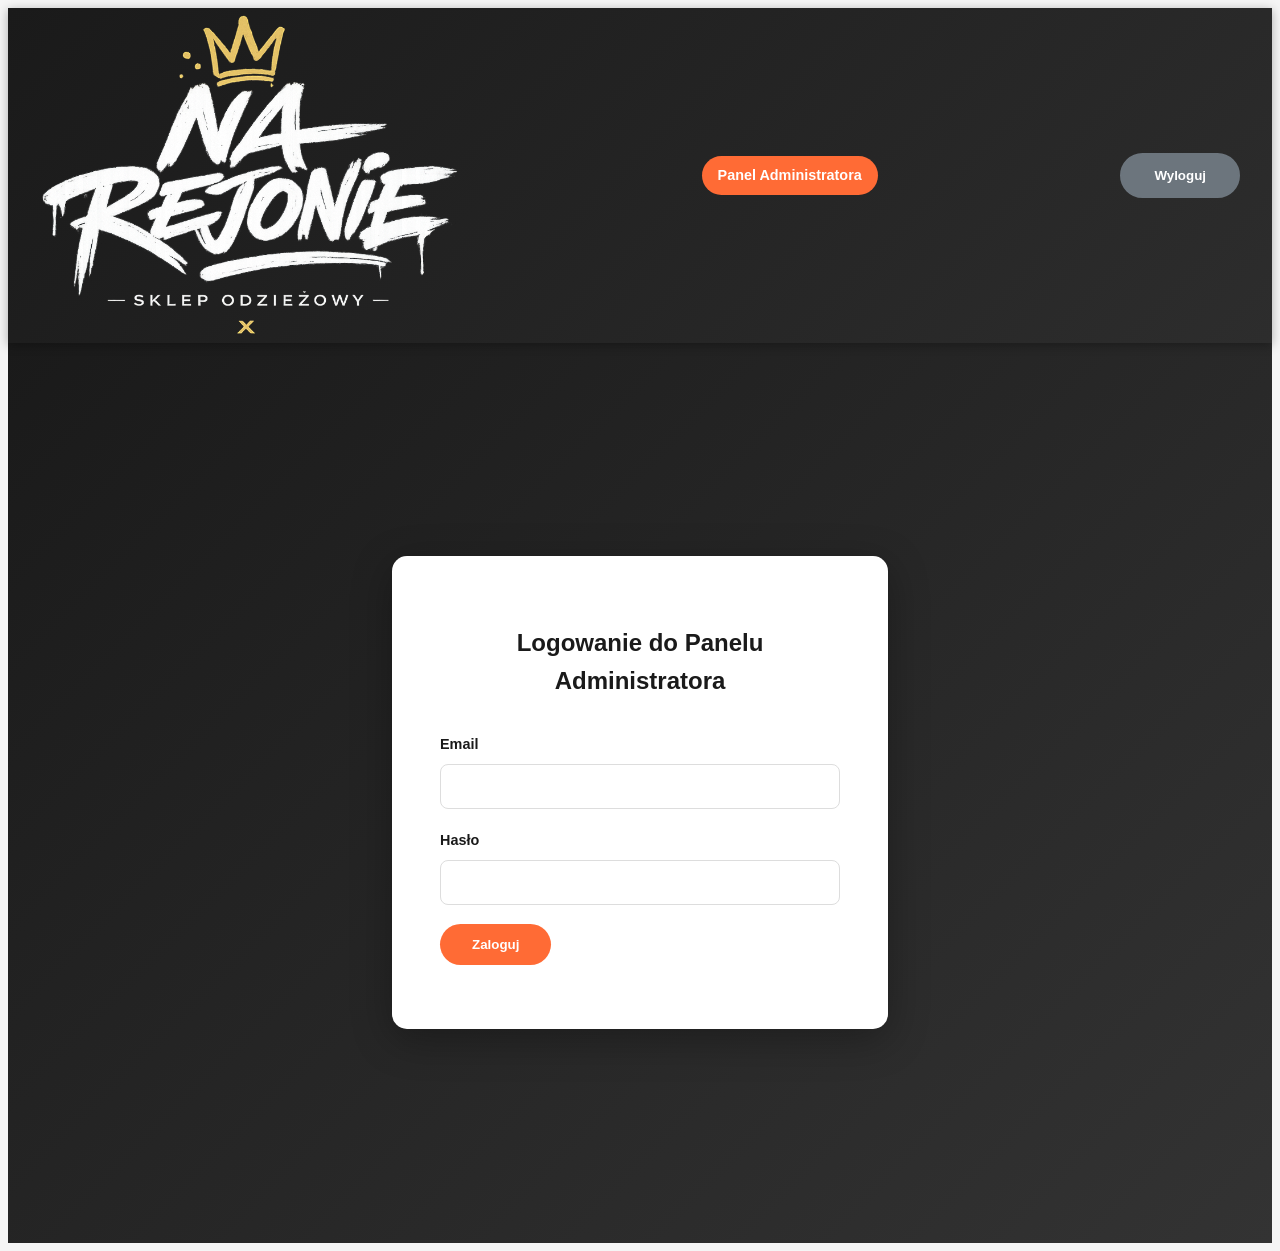
==== frontend/admin.html @ cbc05e4c "produkcyjna - backend i frontend" ====
<!DOCTYPE html>
<html lang="pl">
<head>
    <meta charset="UTF-8">
    <meta name="viewport" content="width=device-width, initial-scale=1.0">
    <title>Panel Administratora - Na Rejonie</title>
    <link rel="stylesheet" href="css/style.css">
    <link rel="stylesheet" href="css/admin.css">
</head>
<body>
    <!-- Nawigacja -->
    <nav class="navbar navbar-admin">
        <div class="nav-container">
            <a href="index.html" class="logo">
                <img src="img/logo.png" alt="Na Rejonie Logo" class="logo-img">
            </a>
            <span class="admin-badge">Panel Administratora</span>
            <div class="nav-actions">
                <button id="logoutBtn" class="btn btn-secondary">Wyloguj</button>
            </div>
        </div>
    </nav>

    <!-- Sekcja logowania dla admina -->
    <section id="adminLoginSection" class="admin-login-section">
        <div class="login-container">
            <h2>Logowanie do Panelu Administratora</h2>
            <form id="adminLoginForm">
                <div class="form-group">
                    <label for="adminEmail">Email</label>
                    <input type="email" id="adminEmail" required>
                </div>
                <div class="form-group">
                    <label for="adminPassword">Hasło</label>
                    <input type="password" id="adminPassword" required>
                </div>
                <button type="submit" class="btn btn-primary">Zaloguj</button>
            </form>
            <p id="loginError" class="error-message"></p>
        </div>
    </section>

    <!-- Panel administratora -->
    <section id="adminPanel" class="admin-panel" style="display: none;">
        <div class="admin-container">
            <!-- Zakładki -->
            <div class="admin-tabs">
                <button class="tab-btn active" data-tab="products">Produkty</button>
                <button class="tab-btn" data-tab="orders">Zamówienia</button>
                <button class="tab-btn" data-tab="returns">Zwroty</button>
                <button class="tab-btn" data-tab="users">Użytkownicy</button>
                <button class="tab-btn" data-tab="opinions">Opinie</button>
            </div>

            <!-- Zarządzanie produktami -->
            <div class="tab-content active" id="productsTab">
                <div class="tab-header">
                    <h2>Zarządzanie Produktami</h2>
                    <button class="btn btn-primary" onclick="showAddProductModal()">+ Dodaj Produkt</button>
                </div>
                
                <!-- Filtry produktów -->
                <div class="product-filters" style="margin-bottom: 1rem; display: flex; gap: 0.5rem; flex-wrap: wrap; align-items: center;">
                    <select id="filterKategoria" style="padding: 0.5rem; min-width: 120px;">
                        <option value="">Wszystkie kategorie</option>
                        <option value="bluzy">Bluzy</option>
                        <option value="t-shirty">T-shirty</option>
                        <option value="spodnie">Spodnie</option>
                        <option value="akcesoria">Akcesoria</option>
                    </select>
                    <select id="filterRozmiar" style="padding: 0.5rem; min-width: 80px;">
                        <option value="">Wszystkie rozmiary</option>
                        <option value="XS">XS</option>
                        <option value="S">S</option>
                        <option value="M">M</option>
                        <option value="L">L</option>
                        <option value="XL">XL</option>
                        <option value="XXL">XXL</option>
                        <option value="30">30</option>
                        <option value="32">32</option>
                        <option value="34">34</option>
                        <option value="36">36</option>
                        <option value="UNI">UNI</option>
                    </select>
                    <input type="text" id="filterKolor" placeholder="Kolor" style="padding: 0.5rem; min-width: 100px;">
                    <input type="number" id="filterCenaMin" placeholder="Cena min" step="0.01" style="padding: 0.5rem; min-width: 80px;">
                    <input type="number" id="filterCenaMax" placeholder="Cena max" step="0.01" style="padding: 0.5rem; min-width: 80px;">
                    <input type="text" id="filterNazwa" placeholder="Nazwa produktu" style="padding: 0.5rem; min-width: 150px;">
                    <button class="btn btn-primary" onclick="applyProductFilters()">Filtruj</button>
                    <button class="btn btn-secondary" onclick="clearProductFilters()">Wyczyść</button>
                </div>
                
                <div class="products-table-container">
                    <table class="admin-table">
                        <thead>
                            <tr>
                                <th>ID</th>
                                <th>Nazwa</th>
                                <th>Kategoria</th>
                                <th>Cena</th>
                                <th>Rozmiary</th>
                                <th>Akcje</th>
                            </tr>
                        </thead>
                        <tbody id="productsTableBody">
                            <!-- Produkty będą ładowane dynamicznie -->
                        </tbody>
                    </table>
                </div>
            </div>

            <!-- Zarządzanie zamówieniami -->
            <div class="tab-content" id="ordersTab">
                <div class="tab-header">
                    <h2>Zamówienia</h2>
                    <button class="btn btn-secondary" onclick="loadOrders()">Odśwież</button>
                </div>
                
                <!-- Filtry zamówień -->
                <div class="product-filters" style="margin-bottom: 1rem; display: flex; gap: 0.5rem; flex-wrap: wrap; align-items: center;">
                    <input type="number" id="filterOrderId" placeholder="Numer zamówienia" style="padding: 0.5rem; min-width: 120px;">
                    <input type="date" id="filterDate" placeholder="Data" style="padding: 0.5rem; min-width: 150px;">
                    <button class="btn btn-primary" onclick="applyOrderFilters()">Szukaj</button>
                    <button class="btn btn-secondary" onclick="clearOrderFilters()">Wyczyść</button>
                </div>
                
                <div class="order-filters" style="margin-bottom: 1rem; display: flex; gap: 0.5rem; flex-wrap: wrap;">
                    <button class="filter-btn active" data-status="">Wszystkie</button>
                    <button class="filter-btn" data-status="oczekujące">Oczekujące</button>
                    <button class="filter-btn" data-status="w realizacji">W realizacji</button>
                    <button class="filter-btn" data-status="wysłane">Wysłane</button>
                    <button class="filter-btn" data-status="zakończone">Zakończone</button>
                    <button class="filter-btn" data-status="anulowane">Anulowane</button>
                </div>
                
                <div class="orders-list" id="ordersList">
                    <!-- Zamówienia będą ładowane dynamicznie -->
                </div>
            </div>

            <!-- Zarządzanie zwrotami -->
            <div class="tab-content" id="returnsTab">
                <div class="tab-header">
                    <h2>Zgłoszenia zwrotów</h2>
                    <button class="btn btn-secondary" onclick="loadReturns()">Odśwież</button>
                </div>
                
                <div class="return-filters" style="margin-bottom: 1rem; display: flex; gap: 0.5rem; flex-wrap: wrap;">
                    <button class="filter-btn active" data-status="">Wszystkie</button>
                    <button class="filter-btn" data-status="oczekujący">Oczekujący</button>
                    <button class="filter-btn" data-status="przyjęty">Przyjęty</button>
                    <button class="filter-btn" data-status="odrzucony">Odrzucony</button>
                </div>
                
                <div class="returns-list" id="returnsList">
                    <!-- Zwroty będą ładowane dynamicznie -->
                </div>
            </div>
            
            <!-- Zarządzanie użytkownikami -->
            <div class="tab-content" id="usersTab">
                <div class="tab-header">
                    <h2>Użytkownicy</h2>
                    <button class="btn btn-secondary" onclick="loadUsers()">Odśwież</button>
                </div>
                
                <div class="user-filters" style="margin-bottom: 1rem; display: flex; gap: 0.5rem; flex-wrap: wrap;">
                    <button class="filter-btn active" data-status="">Wszyscy</button>
                    <button class="filter-btn" data-status="aktywny">Aktywni</button>
                    <button class="filter-btn" data-status="zablokowany">Zablokowani</button>
                </div>
                
                <div class="users-table-container">
                    <table class="admin-table">
                        <thead>
                            <tr>
                                <th>ID</th>
                                <th>Email</th>
                                <th>Imię</th>
                                <th>Nazwisko</th>
                                <th>Status</th>
                                <th>Data rejestracji</th>
                                <th>Akcje</th>
                            </tr>
                        </thead>
                        <tbody id="usersTableBody">
                            <!-- Użytkownicy będą ładowani dynamicznie -->
                        </tbody>
                    </table>
                </div>
            </div>
            
            <!-- Zarządzanie opiniami -->
            <div class="tab-content" id="opinionsTab">
                <div class="tab-header">
                    <h2>Opinie o produktach</h2>
                    <button class="btn btn-secondary" onclick="loadOpinions()">Odśwież</button>
                </div>
                
                <div class="opinions-table-container">
                    <table class="admin-table">
                        <thead>
                            <tr>
                                <th>ID</th>
                                <th>Produkt</th>
                                <th>Użytkownik</th>
                                <th>Ocena</th>
                                <th>Komentarz</th>
                                <th>Data</th>
                                <th>Akcje</th>
                            </tr>
                        </thead>
                        <tbody id="opinionsTableBody">
                            <!-- Opinie będą ładowane dynamicznie -->
                        </tbody>
                    </table>
                </div>
            </div>
        </div>
    </section>

    <!-- Modal dodawania/edycji produktu -->
    <div class="modal" id="productModal">
        <div class="modal-overlay"></div>
        <div class="modal-content modal-large">
            <button class="modal-close" onclick="closeProductModal()">&times;</button>
            <h2 id="productModalTitle">Dodaj Produkt</h2>
            <form id="productForm">
                <input type="hidden" id="productId">
                
                <div class="form-row">
                    <div class="form-group">
                        <label for="productNazwa">Nazwa</label>
                        <input type="text" id="productNazwa" required placeholder="np. Bluza Oversize Black">
                    </div>
                    <div class="form-group">
                        <label for="productKategoria">Kategoria</label>
                        <select id="productKategoria" required>
                            <option value="">Wybierz kategorię</option>
                            <option value="bluzy">Bluzy</option>
                            <option value="t-shirty">T-shirty</option>
                            <option value="spodnie">Spodnie</option>
                            <option value="akcesoria">Akcesoria</option>
                        </select>
                    </div>
                </div>
                
                <div class="form-row">
                    <div class="form-group">
                        <label for="productCena">Cena (zł)</label>
                        <input type="number" step="0.01" id="productCena" required placeholder="np. 149.99">
                    </div>
                    <div class="form-group">
                        <label for="productKolor">Kolor</label>
                        <input type="text" id="productKolor" required placeholder="np. czarny">
                    </div>
                </div>
                
                <div class="form-group">
                    <label for="productOpis">Opis</label>
                    <textarea id="productOpis" rows="3" placeholder="Opis produktu..."></textarea>
                </div>
                
                <div class="form-group">
                    <label>Stany magazynowe - Rozmiary</label>
                    <div id="sizesContainer" class="sizes-inputs-container">
                        <p class="text-muted" style="color: #666; font-size: 0.9rem;">Wybierz kategorię, aby zobaczyć dostępne rozmiary</p>
                    </div>
                </div>
                
                <div class="form-group">
                    <label for="productZdjecieFile">Zdjęcie produktu</label>
                    <input type="file" id="productZdjecieFile" accept="image/*">
                    <img id="productPreview" src="" alt="Podgląd" style="max-width: 200px; margin-top: 10px; display: none;">
                </div>
                
                <div class="modal-actions">
                    <button type="submit" class="btn btn-primary">Zapisz</button>
                    <button type="button" class="btn btn-secondary" onclick="closeProductModal()">Anuluj</button>
                </div>
            </form>
        </div>
    </div>

    <!-- Toast Notifications -->
    <div id="toastContainer"></div>

    <script src="js/api.js"></script>
    <script src="js/admin.js"></script>
</body>
</html>
---- frontend/css/style.css ----
użytkowników takk/* Reset i style bazowe */
* {
    margin: 0;
    padding: 0;
    box-sizing: border-box;
}

body {
    font-family: 'Segoe UI', Tahoma, Geneva, Verdana, sans-serif;
    line-height: 1.6;
    color: #333;
    background-color: #f5f5f5;
}

a {
    text-decoration: none;
    color: inherit;
}

button {
    cursor: pointer;
    border: none;
    outline: none;
}

/* Navbar */
.navbar {
    background-color: #1a1a1a;
    color: white;
    padding: 0.3rem 2rem;
    position: sticky;
    top: 0;
    z-index: 1000;
    box-shadow: 0 2px 10px rgba(0,0,0,0.3);
}

.nav-container {
    display: flex;
    justify-content: space-between;
    align-items: center;
    max-width: 1400px;
    margin: 0 auto;
}

.logo {
    display: flex;
    align-items: center;
    gap: 0.8rem;
    color: #ff6b35;
    letter-spacing: 2px;
}

.logo-img {
    height: 325px;
    width: auto;
    object-fit: contain;
}

.logo-text {
    font-size: 1.8rem;
    font-weight: bold;
    color: #ff6b35;
    letter-spacing: 2px;
}

/* Modal logo */
.modal-logo {
    text-align: center;
    margin-bottom: 1rem;
}

.modal-logo-img {
    height: 60px;
    width: auto;
    object-fit: contain;
}

.nav-right {
    display: flex;
    align-items: center;
    gap: 1.5rem;
}

.search-box {
    display: flex;
    align-items: center;
    background: #333;
    border-radius: 25px;
    padding: 0.5rem 1rem;
}

.search-box input {
    background: transparent;
    border: none;
    color: white;
    padding: 0.3rem;
    width: 200px;
}

.search-box input::placeholder {
    color: #999;
}

.search-btn {
    background: transparent;
    color: white;
    font-size: 1.2rem;
}

.nav-actions {
    display: flex;
    align-items: center;
    gap: 1rem;
}

.cart-btn {
    background: #ff6b35;
    color: white;
    padding: 0.5rem 1rem;
    border-radius: 25px;
    font-weight: 500;
    position: relative;
}

.cart-count {
    background: #ff0000;
    color: white;
    border-radius: 50%;
    padding: 0.2rem 0.5rem;
    font-size: 0.8rem;
    margin-left: 0.5rem;
}

.login-btn {
    background: transparent;
    color: white;
    border: 2px solid #ff6b35;
    padding: 0.5rem 1.5rem;
    border-radius: 25px;
    font-weight: 500;
    transition: all 0.3s;
}

.login-btn:hover {
    background: #ff6b35;
}

.user-menu {
    display: flex;
    align-items: center;
    gap: 0.5rem;
}

.user-name {
    color: #ff6b35;
    font-weight: 500;
}

.user-menu button {
    background: transparent;
    color: white;
    border: 1px solid #555;
    padding: 0.3rem 0.8rem;
    border-radius: 15px;
    font-size: 0.9rem;
    transition: all 0.3s;
}

.user-menu button:hover {
    background: #ff6b35;
    border-color: #ff6b35;
}

/* Hero Section */
.hero {
    background: linear-gradient(135deg, #1a1a1a 0%, #333 100%);
    color: white;
    padding: 6rem 2rem;
    text-align: center;
}

.hero-content h1 {
    font-size: 3.5rem;
    margin-bottom: 1rem;
    color: #ff6b35;
}

.hero-content p {
    font-size: 1.3rem;
    margin-bottom: 2rem;
    color: #ccc;
}

.hero-buttons {
    display: flex;
    gap: 1rem;
    justify-content: center;
}

/* Buttons */
.btn {
    padding: 0.8rem 2rem;
    border-radius: 30px;
    font-weight: 600;
    transition: all 0.3s;
    display: inline-block;
}

.btn-primary {
    background: #ff6b35;
    color: white;
}

.btn-primary:hover {
    background: #e55a2b;
    transform: translateY(-2px);
}

.btn-secondary {
    background: transparent;
    color: white;
    border: 2px solid white;
}

.btn-secondary:hover {
    background: white;
    color: #1a1a1a;
}

.btn-disabled {
    background: #999;
    color: #ccc;
    cursor: not-allowed;
}

/* Categories */
.categories {
    padding: 3rem 2rem;
    max-width: 1400px;
    margin: 0 auto;
}

.categories h2 {
    text-align: center;
    font-size: 2.5rem;
    margin-bottom: 2rem;
    color: #1a1a1a;
}

.category-grid {
    display: grid;
    grid-template-columns: repeat(auto-fit, minmax(250px, 1fr));
    gap: 1.5rem;
}

.category-card {
    background: linear-gradient(135deg, #333 0%, #555 100%);
    color: white;
    padding: 3rem;
    text-align: center;
    border-radius: 15px;
    cursor: pointer;
    transition: all 0.3s;
}

.category-card:hover {
    transform: translateY(-5px);
    box-shadow: 0 10px 30px rgba(0,0,0,0.3);
}

.category-card h3 {
    font-size: 1.5rem;
    color: #ff6b35;
}

/* Products */
.products {
    padding: 3rem 2rem;
    max-width: 1400px;
    margin: 0 auto;
}

.products h2 {
    text-align: center;
    font-size: 2.5rem;
    margin-bottom: 2rem;
    color: #1a1a1a;
}

.filter-buttons {
    display: flex;
    justify-content: center;
    gap: 1rem;
    margin-bottom: 2rem;
    flex-wrap: wrap;
}

.filter-btn {
    background: #fff;
    border: 2px solid #ddd;
    padding: 0.6rem 1.5rem;
    border-radius: 25px;
    font-weight: 500;
    transition: all 0.3s;
}

.filter-btn:hover,
.filter-btn.active {
    background: #ff6b35;
    border-color: #ff6b35;
    color: white;
}

.products-grid {
    display: grid;
    grid-template-columns: repeat(auto-fill, minmax(280px, 1fr));
    gap: 2rem;
}

.product-card {
    background: white;
    border-radius: 15px;
    overflow: hidden;
    box-shadow: 0 5px 15px rgba(0,0,0,0.1);
    transition: all 0.3s;
}

.product-card:hover {
    transform: translateY(-5px);
    box-shadow: 0 15px 35px rgba(0,0,0,0.15);
}

.product-image {
    position: relative;
    height: 350px;
    overflow: hidden;
    background: #f0f0f0;
}

.product-image img {
    width: 100%;
    height: 100%;
    object-fit: contain;
    max-width: 100%;
    max-height: 100%;
}

.out-of-stock {
    position: absolute;
    top: 50%;
    left: 50%;
    transform: translate(-50%, -50%);
    background: rgba(0,0,0,0.8);
    color: white;
    padding: 0.5rem 1rem;
    border-radius: 5px;
    font-weight: 600;
}

.product-info {
    padding: 1.5rem;
}

.product-name {
    font-size: 1.2rem;
    font-weight: 600;
    margin-bottom: 0.5rem;
    color: #1a1a1a;
}

.product-category {
    color: #888;
    font-size: 0.9rem;
    margin-bottom: 0.5rem;
}

.product-color {
    color: #666;
    font-size: 0.9rem;
    margin-bottom: 0.5rem;
}

.product-price {
    font-size: 1.4rem;
    font-weight: bold;
    color: #ff6b35;
    margin-bottom: 1rem;
}

/* Rozmiary produktów */
.sizes-container {
    margin: 1rem 0;
}

.sizes-label {
    font-size: 0.9rem;
    color: #666;
    margin-bottom: 0.5rem;
    font-weight: 600;
}

.sizes-grid {
    display: flex;
    flex-wrap: wrap;
    gap: 0.5rem;
}

.size-btn {
    min-width: 45px;
    height: 35px;
    padding: 0.4rem 0.8rem;
    border: 2px solid #ddd;
    background: white;
    border-radius: 5px;
    font-size: 0.85rem;
    font-weight: 600;
    cursor: pointer;
    transition: all 0.2s;
    color: #333;
}

.size-btn:hover:not(:disabled) {
    border-color: #ff6b35;
    background: #ff6b35;
    color: white;
    transform: translateY(-2px);
}

.size-btn.selected {
    border-color: #ff6b35;
    background: #ff6b35;
    color: white;
}

.size-btn.size-unavailable {
    background: #f0f0f0;
    color: #999;
    border-color: #e0e0e0;
    cursor: not-allowed;
    text-decoration: line-through;
}

.size-btn.size-unavailable:hover {
    border-color: #e0e0e0;
    background: #f0f0f0;
    transform: none;
}

.product-actions {
    display: flex;
    gap: 0.5rem;
    align-items: center;
    margin-top: 1rem;
}

.quantity-input {
    width: 60px;
    padding: 0.5rem;
    border: 1px solid #ddd;
    border-radius: 5px;
    text-align: center;
}

/* Footer */
.footer {
    background: #1a1a1a;
    color: white;
    padding: 3rem 2rem 1rem;
    margin-top: 3rem;
}

.footer-content {
    display: grid;
    grid-template-columns: repeat(auto-fit, minmax(200px, 1fr));
    gap: 2rem;
    max-width: 1400px;
    margin: 0 auto 2rem;
}

.footer-section h4 {
    color: #ff6b35;
    margin-bottom: 1rem;
}

.footer-section p {
    color: #ccc;
    margin-bottom: 0.5rem;
}

.footer-bottom {
    text-align: center;
    padding-top: 2rem;
    border-top: 1px solid #333;
    color: #666;
}

/* Modal */
.modal {
    display: none;
    position: fixed;
    top: 0;
    left: 0;
    width: 100%;
    height: 100%;
    z-index: 2000;
}

.modal.active {
    display: flex;
    justify-content: center;
    align-items: center;
}

.modal-overlay {
    position: absolute;
    top: 0;
    left: 0;
    width: 100%;
    height: 100%;
    background: rgba(0,0,0,0.7);
}

.modal-content {
    position: relative;
    background: white;
    padding: 2rem;
    border-radius: 15px;
    max-width: 500px;
    width: 90%;
    max-height: 90vh;
    overflow-y: auto;
    z-index: 2001;
}

.modal-large {
    max-width: 700px;
}

.modal-close {
    position: absolute;
    top: 1rem;
    right: 1rem;
    background: transparent;
    font-size: 1.5rem;
    color: #666;
}

.modal-content h2 {
    color: #1a1a1a;
    margin-bottom: 1.5rem;
    text-align: center;
}

/* Forms */
.form-group {
    margin-bottom: 1.2rem;
    width: 100%;
}

.form-group label {
    display: block;
    margin-bottom: 0.5rem;
    color: #333;
    font-weight: 500;
    text-align: left;
}

.form-group input,
.form-group select {
    width: 100%;
    padding: 0.8rem;
    border: 1px solid #ddd;
    border-radius: 8px;
    font-size: 1rem;
    box-sizing: border-box;
}

.form-group input:focus,
.form-group select:focus {
    border-color: #ff6b35;
    outline: none;
}

.form-row {
    display: grid;
    grid-template-columns: 1fr 1fr;
    gap: 1rem;
    margin-bottom: 1rem;
    width: 100%;
}

.modal-content form {
    width: 100%;
    max-width: 100%;
    margin: 0 auto;
}

.modal-content .form-group {
    width: 100%;
}

#checkoutForm .form-row {
    display: grid;
    grid-template-columns: 1fr 1fr;
    gap: 1rem;
    width: 100%;
    max-width: 100%;
}

.modal-content h2 {
    text-align: center;
}

.modal-footer {
    text-align: center;
    margin-top: 1.5rem;
    color: #666;
}

.modal-footer a {
    color: #ff6b35;
    font-weight: 600;
}

/* Cart */
.cart-items {
    margin-bottom: 1.5rem;
}

.cart-item {
    display: flex;
    justify-content: space-between;
    align-items: center;
    padding: 1rem 0;
    border-bottom: 1px solid #eee;
}

.cart-item-info h4 {
    color: #1a1a1a;
    margin-bottom: 0.3rem;
}

.cart-item-info p {
    color: #666;
    font-size: 0.9rem;
}

.cart-item-total {
    font-weight: bold;
    color: #ff6b35;
    font-size: 1.1rem;
}

.cart-summary {
    background: #f5f5f5;
    padding: 1.5rem;
    border-radius: 10px;
}

.cart-total {
    font-size: 1.3rem;
    margin-bottom: 1rem;
    color: #1a1a1a;
}

.checkout-btn {
    width: 100%;
}

.empty-cart,
.empty-history {
    text-align: center;
    color: #666;
    padding: 2rem;
}

/* Order History */
.order-history {
    max-height: 400px;
    overflow-y: auto;
}

.order-item {
    background: #f5f5f5;
    padding: 1rem;
    border-radius: 10px;
    margin-bottom: 1rem;
}

.order-header {
    display: flex;
    justify-content: space-between;
    align-items: center;
    margin-bottom: 0.5rem;
}

.order-number {
    font-weight: bold;
    color: #1a1a1a;
}

.order-date {
    color: #666;
    font-size: 0.9rem;
}

.order-status {
    padding: 0.3rem 0.8rem;
    border-radius: 15px;
    font-size: 0.85rem;
    font-weight: 600;
}

.status-oczekujące {
    background: #fff3cd;
    color: #856404;
}

.status-w-realizacji {
    background: #cce5ff;
    color: #004085;
}

.status-wysłane {
    background: #d4edda;
    color: #155724;
}

.status-zakończone {
    background: #d1ecf1;
    color: #0c5460;
}

.status-anulowane {
    background: #f8d7da;
    color: #721c24;
}

/* Return Button */
.btn-sm {
    padding: 0.4rem 1rem;
    font-size: 0.9rem;
}

.btn-secondary {
    background: #6c757d;
    color: white;
    border: 2px solid #6c757d;
    font-weight: 600;
    transition: all 0.3s;
}

.btn-secondary:hover {
    background: #5a6268;
    border-color: #5a6268;
    transform: translateY(-2px);
}

.order-details {
    padding-top: 0.5rem;
    border-top: 1px solid #ddd;
    margin-top: 0.5rem;
}

/* Toast Notifications */
#toastContainer {
    position: fixed;
    top: 80px;
    right: 20px;
    z-index: 3000;
}

.toast {
    background: white;
    padding: 1rem 1.5rem;
    border-radius: 10px;
    box-shadow: 0 5px 20px rgba(0,0,0,0.2);
    margin-bottom: 1rem;
    opacity: 0;
    transform: translateX(100px);
    transition: all 0.3s;
}

.toast.show {
    opacity: 1;
    transform: translateX(0);
}

.toast-success {
    border-left: 4px solid #28a745;
}

.toast-error {
    border-left: 4px solid #dc3545;
}

.toast-warning {
    border-left: 4px solid #ffc107;
}

.toast-info {
    border-left: 4px solid #17a2b8;
}

/* Loading */
.loading {
    text-align: center;
    padding: 3rem;
    color: #666;
    font-size: 1.2rem;
}

.no-products,
.error {
    text-align: center;
    padding: 2rem;
    color: #666;
}

.error {
    color: #dc3545;
}

/* Product Detail Modal */
.product-detail {
    display: grid;
    grid-template-columns: 1fr 1fr;
    gap: 2rem;
    padding: 1rem;
}

.product-detail-image {
    text-align: center;
    background: #f5f5f5;
    padding: 2rem;
    border-radius: 10px;
}

.product-detail-image img {
    max-width: 100%;
    height: auto;
    border-radius: 10px;
}

.product-detail-info {
    padding: 1rem;
}

.product-detail-info h2 {
    font-size: 2rem;
    color: #1a1a1a;
    margin-bottom: 1rem;
}

.product-detail-price {
    font-size: 2rem;
    font-weight: bold;
    color: #ff6b35;
    margin-bottom: 1.5rem;
}

.product-detail-description {
    color: #666;
    line-height: 1.8;
    margin-bottom: 1.5rem;
}

.product-detail-info p {
    margin-bottom: 0.8rem;
    color: #333;
}

.in-stock {
    color: #28a745;
    font-weight: 600;
}

.out-of-stock {
    color: #dc3545;
    font-weight: 600;
}

.product-detail-actions {
    margin-top: 2rem;
    display: flex;
    align-items: center;
}

.product-detail-actions .quantity-input {
    width: 80px;
    padding: 10px;
    border: 1px solid #ddd;
    border-radius: 5px;
    text-align: center;
    font-size: 1rem;
}

/* Responsive */
@media (max-width: 768px) {
    .nav-container {
        flex-direction: column;
        gap: 1rem;
    }

    .nav-right {
        flex-direction: column;
        gap: 1rem;
    }

    .search-box input {
        width: 150px;
    }

    .hero-content h1 {
        font-size: 2rem;
    }

    .hero-buttons {
        flex-direction: column;
    }

    .filter-buttons {
        flex-direction: column;
        align-items: center;
    }
}
---- frontend/css/admin.css ----
/* Style dla panelu administratora */

.navbar-admin {
    background: linear-gradient(135deg, #1a1a1a 0%, #2d2d2d 100%);
}

.admin-badge {
    background: #ff6b35;
    color: white;
    padding: 0.5rem 1rem;
    border-radius: 20px;
    font-weight: 600;
    font-size: 0.9rem;
}

/* Admin Login Section */
.admin-login-section {
    min-height: 100vh;
    display: flex;
    justify-content: center;
    align-items: center;
    background: linear-gradient(135deg, #1a1a1a 0%, #333 100%);
}

.login-container {
    background: white;
    padding: 3rem;
    border-radius: 15px;
    box-shadow: 0 10px 40px rgba(0,0,0,0.3);
    width: 100%;
    max-width: 400px;
}

.login-container h2 {
    text-align: center;
    color: #1a1a1a;
    margin-bottom: 2rem;
}

.error-message {
    color: #dc3545;
    text-align: center;
    margin-top: 1rem;
    font-weight: 500;
}

/* Admin Panel */
.admin-panel {
    min-height: 100vh;
    background: #f5f5f5;
    padding: 2rem;
}

.admin-container {
    max-width: 1400px;
    margin: 0 auto;
}

/* Tabs */
.admin-tabs {
    display: flex;
    gap: 1rem;
    margin-bottom: 2rem;
    border-bottom: 2px solid #ddd;
    padding-bottom: 0.5rem;
}

.tab-btn {
    background: transparent;
    border: none;
    padding: 1rem 2rem;
    font-size: 1rem;
    font-weight: 600;
    color: #666;
    cursor: pointer;
    border-radius: 10px 10px 0 0;
    transition: all 0.3s;
}

.tab-btn:hover {
    background: #eee;
}

.tab-btn.active {
    background: #ff6b35;
    color: white;
}

.tab-content {
    display: none;
    background: white;
    padding: 2rem;
    border-radius: 15px;
    box-shadow: 0 5px 20px rgba(0,0,0,0.1);
}

.tab-content.active {
    display: block;
}

.tab-header {
    display: flex;
    justify-content: space-between;
    align-items: center;
    margin-bottom: 2rem;
}

.tab-header h2 {
    color: #1a1a1a;
}

/* Products Table */
.products-table-container {
    overflow-x: auto;
}

.admin-table {
    width: 100%;
    border-collapse: collapse;
}

.admin-table th,
.admin-table td {
    padding: 1rem;
    text-align: left;
    border-bottom: 1px solid #eee;
}

.admin-table th {
    background: #f5f5f5;
    font-weight: 600;
    color: #1a1a1a;
}

.admin-table tr:hover {
    background: #fafafa;
}

.admin-table .actions {
    display: flex;
    gap: 0.5rem;
}

.btn-sm {
    padding: 0.4rem 0.8rem;
    font-size: 0.85rem;
    border-radius: 5px;
}

.btn-edit {
    background: #17a2b8;
    color: white;
}

.btn-delete {
    background: #dc3545;
    color: white;
}

/* Orders List */
.orders-list,
.returns-list {
    display: flex;
    flex-direction: column;
    gap: 1rem;
}

.order-card,
.return-card {
    background: #f9f9f9;
    border-radius: 10px;
    padding: 1.5rem;
    border-left: 4px solid #ff6b35;
}

.order-header,
.return-header {
    display: flex;
    justify-content: space-between;
    align-items: center;
    margin-bottom: 1rem;
    flex-wrap: wrap;
    gap: 0.5rem;
}

.order-info,
.return-info {
    display: grid;
    grid-template-columns: repeat(auto-fit, minmax(200px, 1fr));
    gap: 1rem;
    margin-bottom: 1rem;
}

.order-items,
.return-items {
    background: white;
    padding: 1rem;
    border-radius: 8px;
    margin-top: 1rem;
}

.order-items h4,
.return-items h4 {
    margin-bottom: 0.5rem;
    color: #1a1a1a;
}

.order-items ul,
.return-items ul {
    list-style: none;
    padding: 0;
}

.order-items li,
.return-items li {
    padding: 0.3rem 0;
    color: #666;
}

.status-select {
    padding: 0.5rem 1rem;
    border: 1px solid #ddd;
    border-radius: 5px;
    font-size: 0.9rem;
    cursor: pointer;
}

/* Product Filters */
.product-filters {
    background: #f9f9f9;
    padding: 1rem;
    border-radius: 10px;
    border-left: 4px solid #ff6b35;
    display: flex;
    gap: 0.5rem;
    flex-wrap: wrap;
    align-items: center;
}

.product-filters select,
.product-filters input {
    padding: 0.5rem 1rem;
    border: 1px solid #ddd;
    border-radius: 5px;
    font-size: 0.9rem;
    background: white;
}

.product-filters select:focus,
.product-filters input:focus {
    outline: none;
    border-color: #ff6b35;
    box-shadow: 0 0 0 2px rgba(255, 107, 53, 0.2);
}

/* Form Row */
.form-row {
    display: grid;
    grid-template-columns: repeat(2, 1fr);
    gap: 1rem;
    margin-bottom: 1rem;
    width: 100%;
}

/* Sizes Inputs Container */
.sizes-inputs-container {
    background: #f9f9f9;
    padding: 1rem;
    border-radius: 8px;
    border: 1px solid #eee;
}

.sizes-grid-inputs {
    display: grid;
    grid-template-columns: repeat(auto-fill, minmax(100px, 1fr));
    gap: 1rem;
}

.size-input-item {
    display: flex;
    flex-direction: column;
    gap: 0.3rem;
}

.size-input-item label {
    font-size: 0.85rem;
    font-weight: 600;
    color: #555;
    text-align: center;
}

.size-input-item input {
    width: 100%;
    padding: 0.5rem;
    border: 1px solid #ddd;
    border-radius: 5px;
    text-align: center;
    font-size: 0.95rem;
}

.size-input-item input:focus {
    outline: none;
    border-color: #ff6b35;
    box-shadow: 0 0 0 2px rgba(255, 107, 53, 0.2);
}

.form-group {
    display: flex;
    flex-direction: column;
    width: 100%;
}

.form-group label {
    margin-bottom: 0.5rem;
    font-weight: 600;
    color: #1a1a1a;
    font-size: 0.9rem;
    text-align: left;
}

.form-group input,
.form-group select,
.form-group textarea {
    width: 100%;
    padding: 0.8rem;
    border: 1px solid #ddd;
    border-radius: 8px;
    font-size: 1rem;
    font-family: inherit;
    box-sizing: border-box;
}

.form-group input:focus,
.form-group select:focus,
.form-group textarea:focus {
    outline: none;
    border-color: #ff6b35;
    box-shadow: 0 0 0 2px rgba(255, 107, 53, 0.2);
}

textarea {
    width: 100%;
    padding: 0.8rem;
    border: 1px solid #ddd;
    border-radius: 8px;
    font-size: 1rem;
    font-family: inherit;
    resize: vertical;
}

.modal-actions {
    display: flex;
    gap: 1rem;
    margin-top: 1.5rem;
}

/* Responsive */
@media (max-width: 768px) {
    .form-row {
        grid-template-columns: 1fr;
    }
    
    .tab-header {
        flex-direction: column;
        align-items: flex-start;
        gap: 1rem;
    }
    
    .order-header,
    .return-header {
        flex-direction: column;
        align-items: flex-start;
    }
}
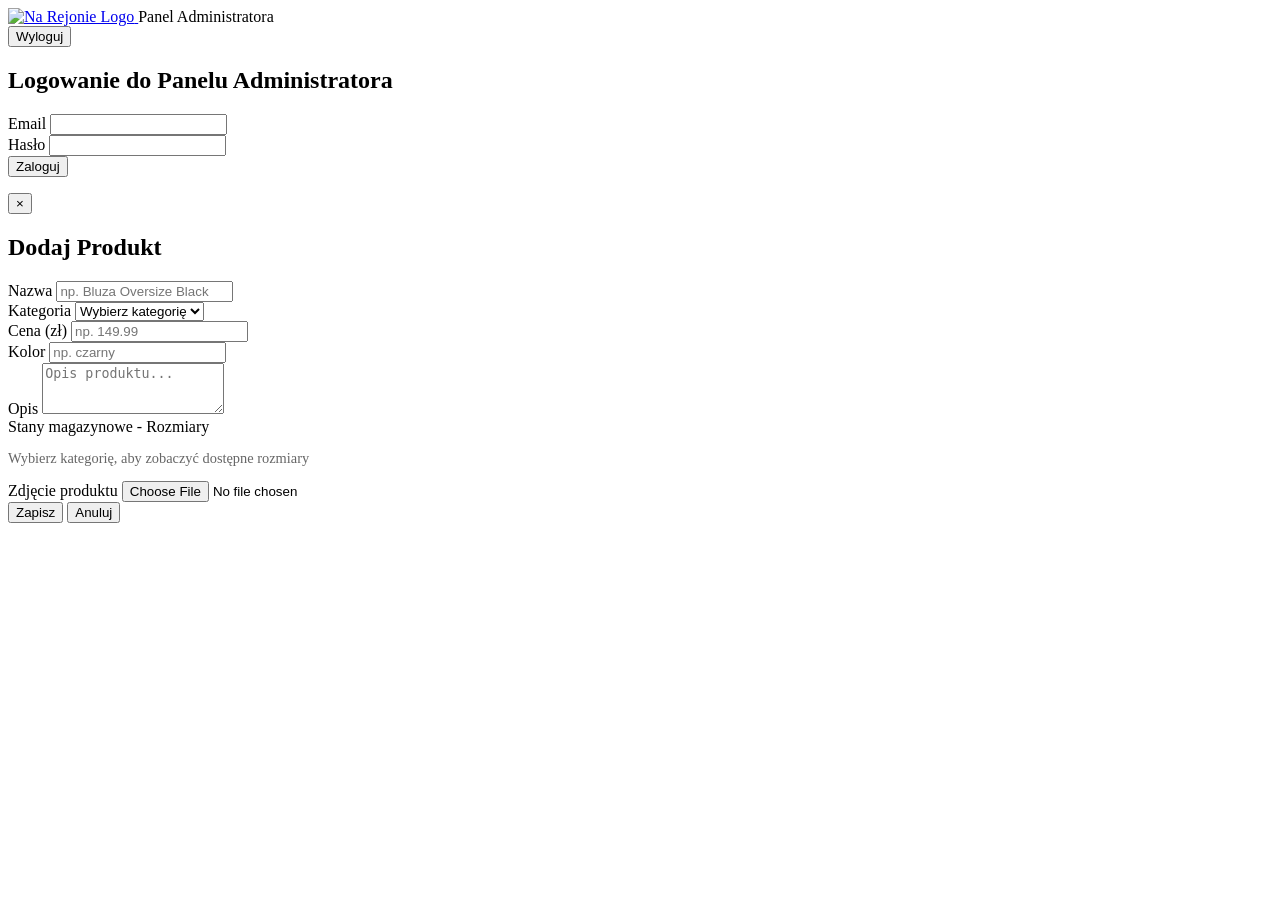
==== commit 30a06e9b: "dodanie automatycznego odejmonania produktów, po otrzymaniu wpłaty ze stripe, ustawienie rozmiarów w" ====
--- a/frontend/admin.html
+++ b/frontend/admin.html
@@ -4,15 +4,15 @@
     <meta charset="UTF-8">
     <meta name="viewport" content="width=device-width, initial-scale=1.0">
     <title>Panel Administratora - Na Rejonie</title>
-    <link rel="stylesheet" href="css/style.css">
-    <link rel="stylesheet" href="css/admin.css">
+    <link rel="stylesheet" href="/css/style.css">
+    <link rel="stylesheet" href="/css/admin.css">
 </head>
 <body>
     <!-- Nawigacja -->
     <nav class="navbar navbar-admin">
         <div class="nav-container">
             <a href="index.html" class="logo">
-                <img src="img/logo.png" alt="Na Rejonie Logo" class="logo-img">
+                <img src="/img/logo.png" alt="Na Rejonie Logo" class="logo-img">
             </a>
             <span class="admin-badge">Panel Administratora</span>
             <div class="nav-actions">
@@ -285,7 +285,7 @@
     <!-- Toast Notifications -->
     <div id="toastContainer"></div>
 
-    <script src="js/api.js"></script>
-    <script src="js/admin.js"></script>
+    <script src="/js/api.js"></script>
+    <script src="/js/admin.js"></script>
 </body>
 </html>
